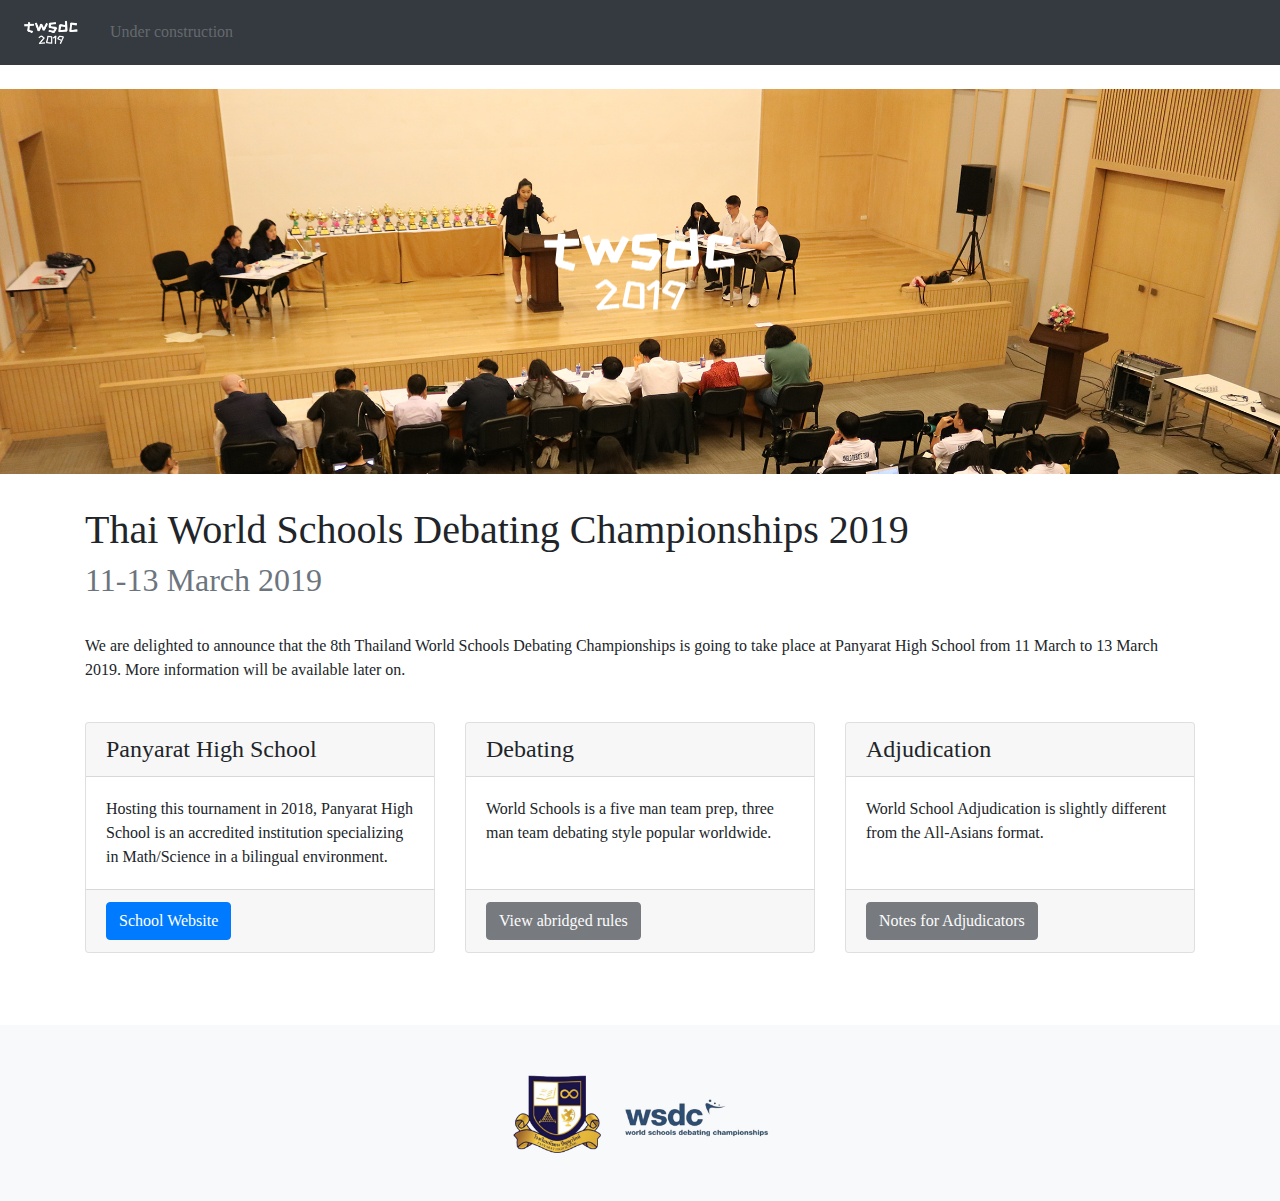
==== 2019/index.html @ 74ec8c69 "preliminary 2019 stuff" ====
<!DOCTYPE html>
<html lang="en">
	<head>
		<title>TWSDC 2019</title>
		<meta charset="utf-8">
		<meta name="viewport" content="width=device-width, initial-scale=1">
		<link rel="stylesheet" href="https://rsms.me/inter/inter-ui.css">
		<link rel="stylesheet" href="https://maxcdn.bootstrapcdn.com/bootstrap/4.1.3/css/bootstrap.min.css">
		<link rel="stylesheet" href="custom.css">
		<script src="https://ajax.googleapis.com/ajax/libs/jquery/3.3.1/jquery.min.js"></script>
		<script src="https://cdnjs.cloudflare.com/ajax/libs/popper.js/1.14.3/umd/popper.min.js"></script>
		<script src="https://maxcdn.bootstrapcdn.com/bootstrap/4.1.3/js/bootstrap.min.js"></script>
	</head>
	<!-- Start <body> -->
	<body>
		<!-- Navbar -->
		<nav class="navbar navbar-expand-sm bg-dark navbar-dark">
			<a class="navbar-brand" href="index.html">
				<img src="img/Logo.png" alt="Logo" style="width:70px;">
			</a>
			<button class="navbar-toggler" type="button" data-toggle="collapse" data-target="#collapsibleNavbar">
			<span class="navbar-toggler-icon"></span>
			</button>
			<div class="collapse navbar-collapse" id="collapsibleNavbar"><ul class="navbar-nav">
				<!-- <li class="nav-item active">
					<a class="nav-link" href="index.html">Home</a>
				</li>
				<li class="nav-item">
					<a class="nav-link" href="#">Link</a>
				</li>
				<li class="nav-item">
					<a class="nav-link" href="#">Link</a>
				</li> -->
				<li class="nav-item">
					<a class="nav-link disabled" href="#">Under construction</a>
				</li>
			</ul></div>
		</nav>
		<!-- End Navbar -->
		<!-- Body Content -->
		<br>
		<div class="jumbotron jumbotron-fluid">
		<div class="container"><center><br><br>
		<img src="img/Logo.png" class="img-responsive" style="width:250px"></center></img><br><br><br>
		</div>
		</div>
		<div class="container">
			<h1>Thai World Schools Debating Championships 2019
			<br><small class="text-muted">11-13 March 2019</small></h1><br>
			<p>We are delighted to announce that the 8th Thailand World Schools Debating Championships is going to take place at Panyarat High School from 11 March to 13 March 2019. More information will be available later on.</p>
		<br>
		<div class="row">
        <div class="col-lg-4 mb-4">
          <div class="card h-100">
            <h4 class="card-header">Panyarat High School</h4>
            <div class="card-body">
              <p class="card-text">Hosting this tournament in 2018, ﻿Panyarat High School is an accredited institution specializing in Math/Science in a bilingual environment.</p>
            </div>
            <div class="card-footer">
              <a href="http://www.panyarathighschool.ac.th/" class="btn btn-primary">School Website</a>
            </div>
          </div>
        </div>
        <div class="col-lg-4 mb-4">
          <div class="card h-100">
            <h4 class="card-header">Debating</h4>
            <div class="card-body">
              <p class="card-text">﻿World Schools is a five man team prep, three man team debating style popular worldwide.</p>
            </div>
            <div class="card-footer">
              <a href="doc/twsdc_abridged_rules.pdf" class="btn btn-dark disabled">View abridged rules</a>
            </div>
          </div>
        </div>
        <div class="col-lg-4 mb-4">
          <div class="card h-100">
            <h4 class="card-header">Adjudication</h4>
            <div class="card-body">
              <p class="card-text">World School Adjudication is slightly different from the All-Asians format.</p>
            </div>
            <div class="card-footer">
              <a href="doc/notes_adjudicators.pdf" class="btn btn-dark disabled">Notes for Adjudicators</a>
            </div>
          </div>
        </div>
		</div>
		</div><br><br>
		<!-- Start Footer -->
		<footer class="py-5 bg-light">
			<div class="container">
				<center><img class="img-responsive" src="img/Banner.jpg" style="width:25%; height:auto;" alt="Banner photo"></center>
			</div>
		</footer>
	
	</body>
</html>
---- 2019/custom.css ----
h1 {
	font-family: "Inter UI";
	}
	
body {
	font-family: "Inter UI";
	}
	
.jumbotron {
	background-image: url("img/Cover.jpg");
	background-position: 50% 57.5%;
	background-size: cover;
	width:inherit;
}
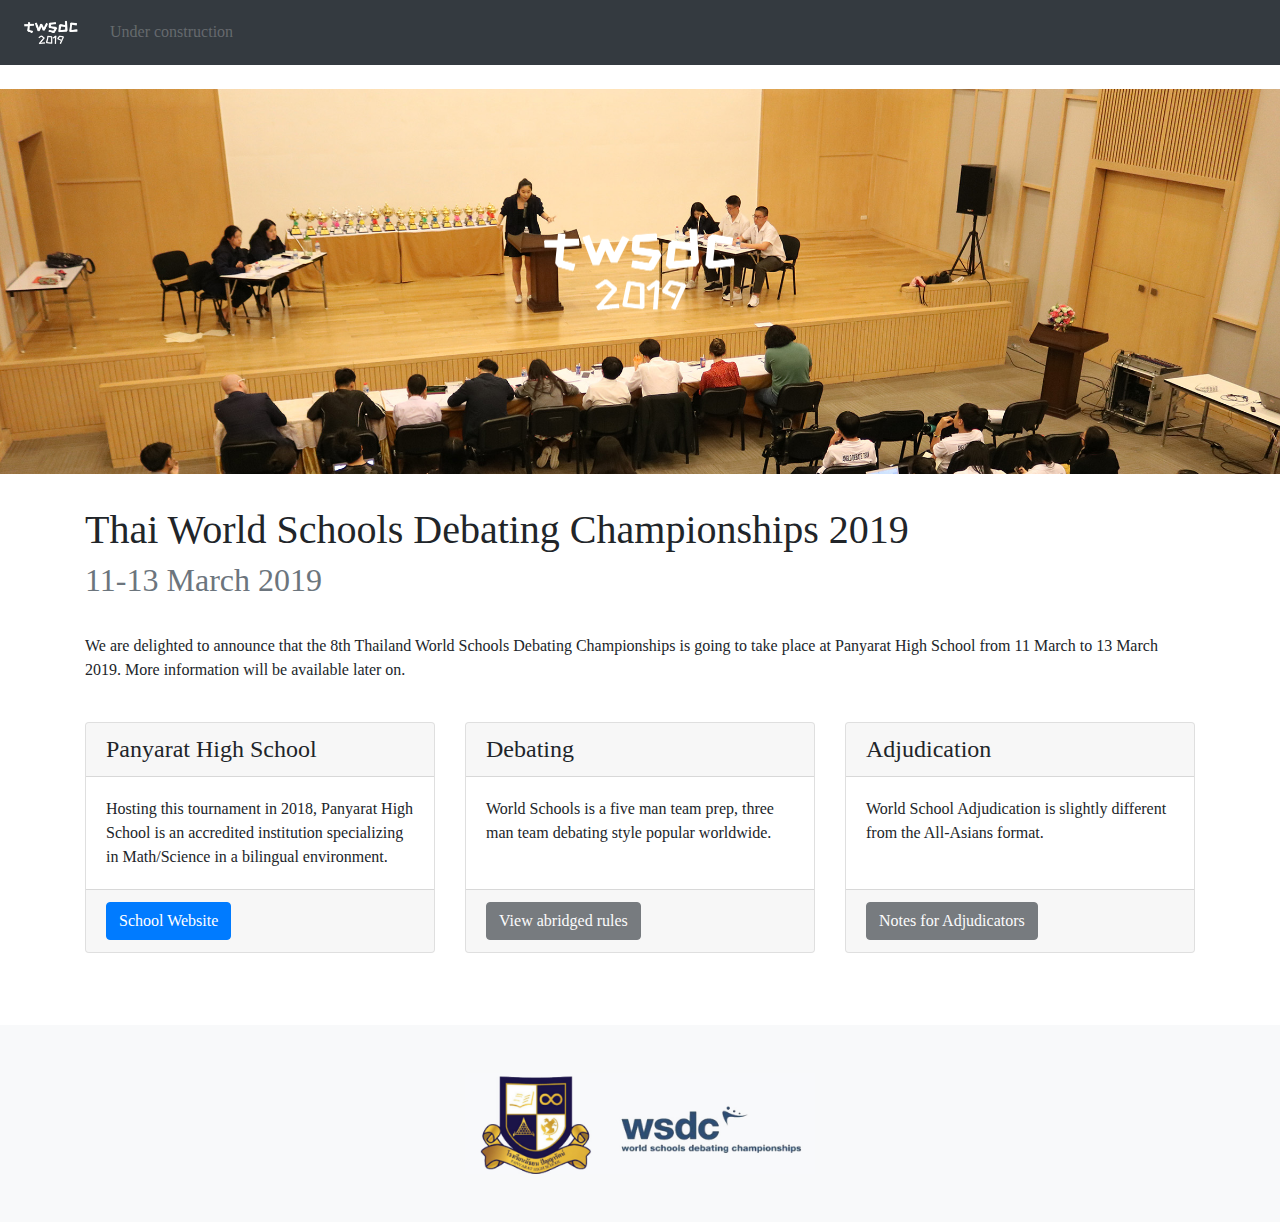
==== commit dcf43cff: "Update index.html" ====
--- a/2019/index.html
+++ b/2019/index.html
@@ -88,7 +88,7 @@
 		<!-- Start Footer -->
 		<footer class="py-5 bg-light">
 			<div class="container">
-				<center><img class="img-responsive" src="img/Banner.jpg" style="width:25%; height:auto;" alt="Banner photo"></center>
+				<center><img class="img-responsive" src="img/Banner.jpg" style="width:350px; height:auto;" alt="Banner photo"></center>
 			</div>
 		</footer>
 	
